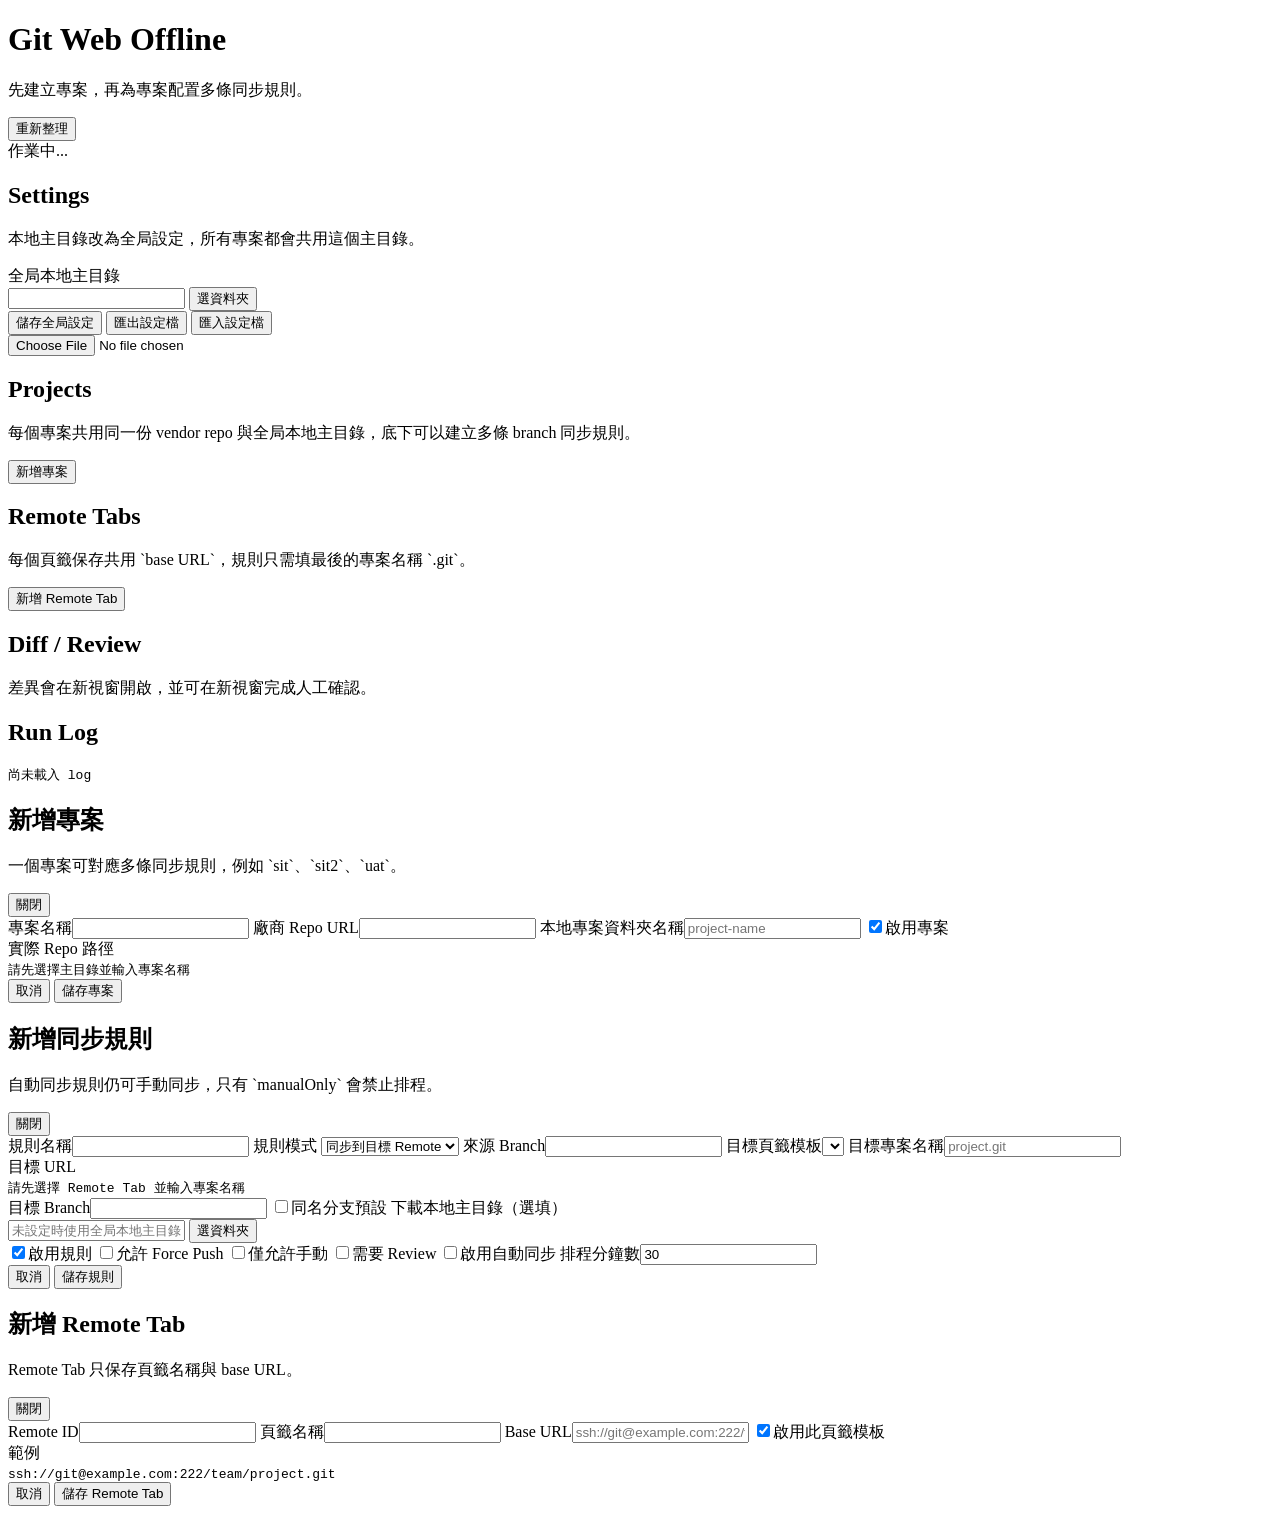
==== static/index.html @ f12295cd "Allow custom download workspace" ====
<!doctype html>
<html lang="zh-Hant">
<head>
  <meta charset="utf-8">
  <meta name="viewport" content="width=device-width, initial-scale=1">
  <title>Git Web Offline</title>
  <link rel="stylesheet" href="/styles.css">
</head>
<body>
  <header class="hero">
    <div>
      <h1>Git Web Offline</h1>
      <p>先建立專案，再為專案配置多條同步規則。</p>
    </div>
    <button id="refreshButton">重新整理</button>
  </header>

  <div id="toast" class="toast hidden"></div>
  <div id="loadingOverlay" class="loading-overlay hidden" aria-live="polite" aria-busy="true">
    <div class="loading-card">
      <div class="spinner" aria-hidden="true"></div>
      <div id="loadingMessage">作業中...</div>
    </div>
  </div>

  <main class="layout">
    <section class="panel">
      <div class="panel-head">
        <div>
          <h2>Settings</h2>
          <p class="panel-copy">本地主目錄改為全局設定，所有專案都會共用這個主目錄。</p>
        </div>
      </div>
      <div class="form-grid">
        <label>全局本地主目錄
          <div class="picker-row">
            <input id="globalWorkspaceRoot" required>
            <button type="button" class="secondary" id="pickGlobalWorkspaceRootButton">選資料夾</button>
          </div>
        </label>
        <div class="inline-actions">
          <button id="saveSystemSettingsButton">儲存全局設定</button>
          <button type="button" class="secondary" id="exportConfigButton">匯出設定檔</button>
          <button type="button" class="secondary" id="importConfigButton">匯入設定檔</button>
        </div>
        <input type="file" id="importConfigFile" accept="application/json,.json" class="hidden">
      </div>
    </section>

    <section class="panel">
      <div class="panel-head">
        <div>
          <h2>Projects</h2>
          <p class="panel-copy">每個專案共用同一份 vendor repo 與全局本地主目錄，底下可以建立多條 branch 同步規則。</p>
        </div>
        <button id="newProjectButton">新增專案</button>
      </div>
      <div id="projectList"></div>
    </section>

    <section class="panel">
      <div class="panel-head">
        <div>
          <h2>Remote Tabs</h2>
          <p class="panel-copy">每個頁籤保存共用 `base URL`，規則只需填最後的專案名稱 `.git`。</p>
        </div>
        <button id="newRemoteButton">新增 Remote Tab</button>
      </div>
      <div id="remoteTabs" class="tabs"></div>
      <div id="remoteTable"></div>
    </section>

    <section class="panel two-col">
      <div>
        <h2>Diff / Review</h2>
        <div id="diffView" class="viewer empty">差異會在新視窗開啟，並可在新視窗完成人工確認。</div>
      </div>
      <div>
        <h2>Run Log</h2>
        <pre id="logView" class="viewer">尚未載入 log</pre>
      </div>
    </section>
  </main>

  <div id="projectModal" class="modal hidden">
    <div class="modal-backdrop" data-close-modal="projectModal"></div>
    <section class="modal-card">
      <div class="modal-head">
        <div>
          <h2 id="projectModalTitle">新增專案</h2>
          <p class="panel-copy">一個專案可對應多條同步規則，例如 `sit`、`sit2`、`uat`。</p>
        </div>
        <button type="button" class="secondary icon-button" data-close-modal="projectModal">關閉</button>
      </div>
      <form id="projectForm" class="form-grid">
        <input type="hidden" id="projectId">
        <label>專案名稱<input id="projectName" required></label>
        <label>廠商 Repo URL<input id="vendorRepoUrl" required></label>
        <label>本地專案資料夾名稱<input id="localProjectName" placeholder="project-name" required></label>
        <label class="checkbox"><input type="checkbox" id="projectEnabled" checked>啟用專案</label>
        <div class="preview-box">
          <div class="preview-label">實際 Repo 路徑</div>
          <code id="localRepoPathPreview">請先選擇主目錄並輸入專案名稱</code>
        </div>
        <div class="modal-actions">
          <button type="button" class="secondary" data-close-modal="projectModal">取消</button>
          <button type="submit">儲存專案</button>
        </div>
      </form>
    </section>
  </div>

  <div id="ruleModal" class="modal hidden">
    <div class="modal-backdrop" data-close-modal="ruleModal"></div>
    <section class="modal-card">
      <div class="modal-head">
        <div>
          <h2 id="ruleModalTitle">新增同步規則</h2>
          <p class="panel-copy">自動同步規則仍可手動同步，只有 `manualOnly` 會禁止排程。</p>
        </div>
        <button type="button" class="secondary icon-button" data-close-modal="ruleModal">關閉</button>
      </div>
      <form id="ruleForm" class="form-grid">
        <input type="hidden" id="ruleProjectId">
        <input type="hidden" id="ruleId">
        <label>規則名稱<input id="ruleName" required></label>
        <label>規則模式
          <select id="ruleMode">
            <option value="sync">同步到目標 Remote</option>
            <option value="download-only">只下載到本地</option>
          </select>
        </label>
        <label>來源 Branch<input id="sourceBranch" required></label>
        <label class="sync-only-field">目標頁籤模板<select id="targetRemoteId" required></select></label>
        <label class="sync-only-field">目標專案名稱<input id="targetRepoName" placeholder="project.git" required></label>
        <div class="preview-box sync-only-field">
          <div class="preview-label">目標 URL</div>
          <code id="targetUrlPreview">請先選擇 Remote Tab 並輸入專案名稱</code>
        </div>
        <label class="sync-only-field">目標 Branch<input id="targetBranch" required></label>
        <label class="checkbox sync-only-field"><input type="checkbox" id="sameBranchNameExpected">同名分支預設</label>
        <label class="download-only-field hidden">下載本地主目錄（選填）
          <div class="picker-row">
            <input id="downloadWorkspaceRoot" placeholder="未設定時使用全局本地主目錄">
            <button type="button" class="secondary" id="pickDownloadWorkspaceRootButton">選資料夾</button>
          </div>
        </label>
        <label class="checkbox"><input type="checkbox" id="ruleEnabled" checked>啟用規則</label>
        <label class="checkbox sync-only-field"><input type="checkbox" id="allowForcePush">允許 Force Push</label>
        <label class="checkbox"><input type="checkbox" id="manualOnly">僅允許手動</label>
        <label class="checkbox sync-only-field"><input type="checkbox" id="reviewRequired">需要 Review</label>
        <label class="checkbox"><input type="checkbox" id="scheduleEnabled">啟用自動同步</label>
        <label>排程分鐘數<input type="number" id="intervalMinutes" min="1" value="30"></label>
        <div class="modal-actions">
          <button type="button" class="secondary" data-close-modal="ruleModal">取消</button>
          <button type="submit">儲存規則</button>
        </div>
      </form>
    </section>
  </div>

  <div id="remoteModal" class="modal hidden">
    <div class="modal-backdrop" data-close-modal="remoteModal"></div>
    <section class="modal-card">
      <div class="modal-head">
        <div>
          <h2 id="remoteModalTitle">新增 Remote Tab</h2>
          <p class="panel-copy">Remote Tab 只保存頁籤名稱與 base URL。</p>
        </div>
        <button type="button" class="secondary icon-button" data-close-modal="remoteModal">關閉</button>
      </div>
      <form id="remoteForm" class="form-grid">
        <input type="hidden" id="remoteOriginalId">
        <label>Remote ID<input id="remoteId" required></label>
        <label>頁籤名稱<input id="remoteName" required></label>
        <label>Base URL<input id="remoteBaseUrl" placeholder="ssh://git@example.com:222/team/" required></label>
        <label class="checkbox"><input type="checkbox" id="remoteEnabled" checked>啟用此頁籤模板</label>
        <div class="preview-box">
          <div class="preview-label">範例</div>
          <code id="remoteExamplePreview">ssh://git@example.com:222/team/project.git</code>
        </div>
        <div class="modal-actions">
          <button type="button" class="secondary" data-close-modal="remoteModal">取消</button>
          <button type="submit">儲存 Remote Tab</button>
        </div>
      </form>
    </section>
  </div>

  <script src="/app.js"></script>
</body>
</html>
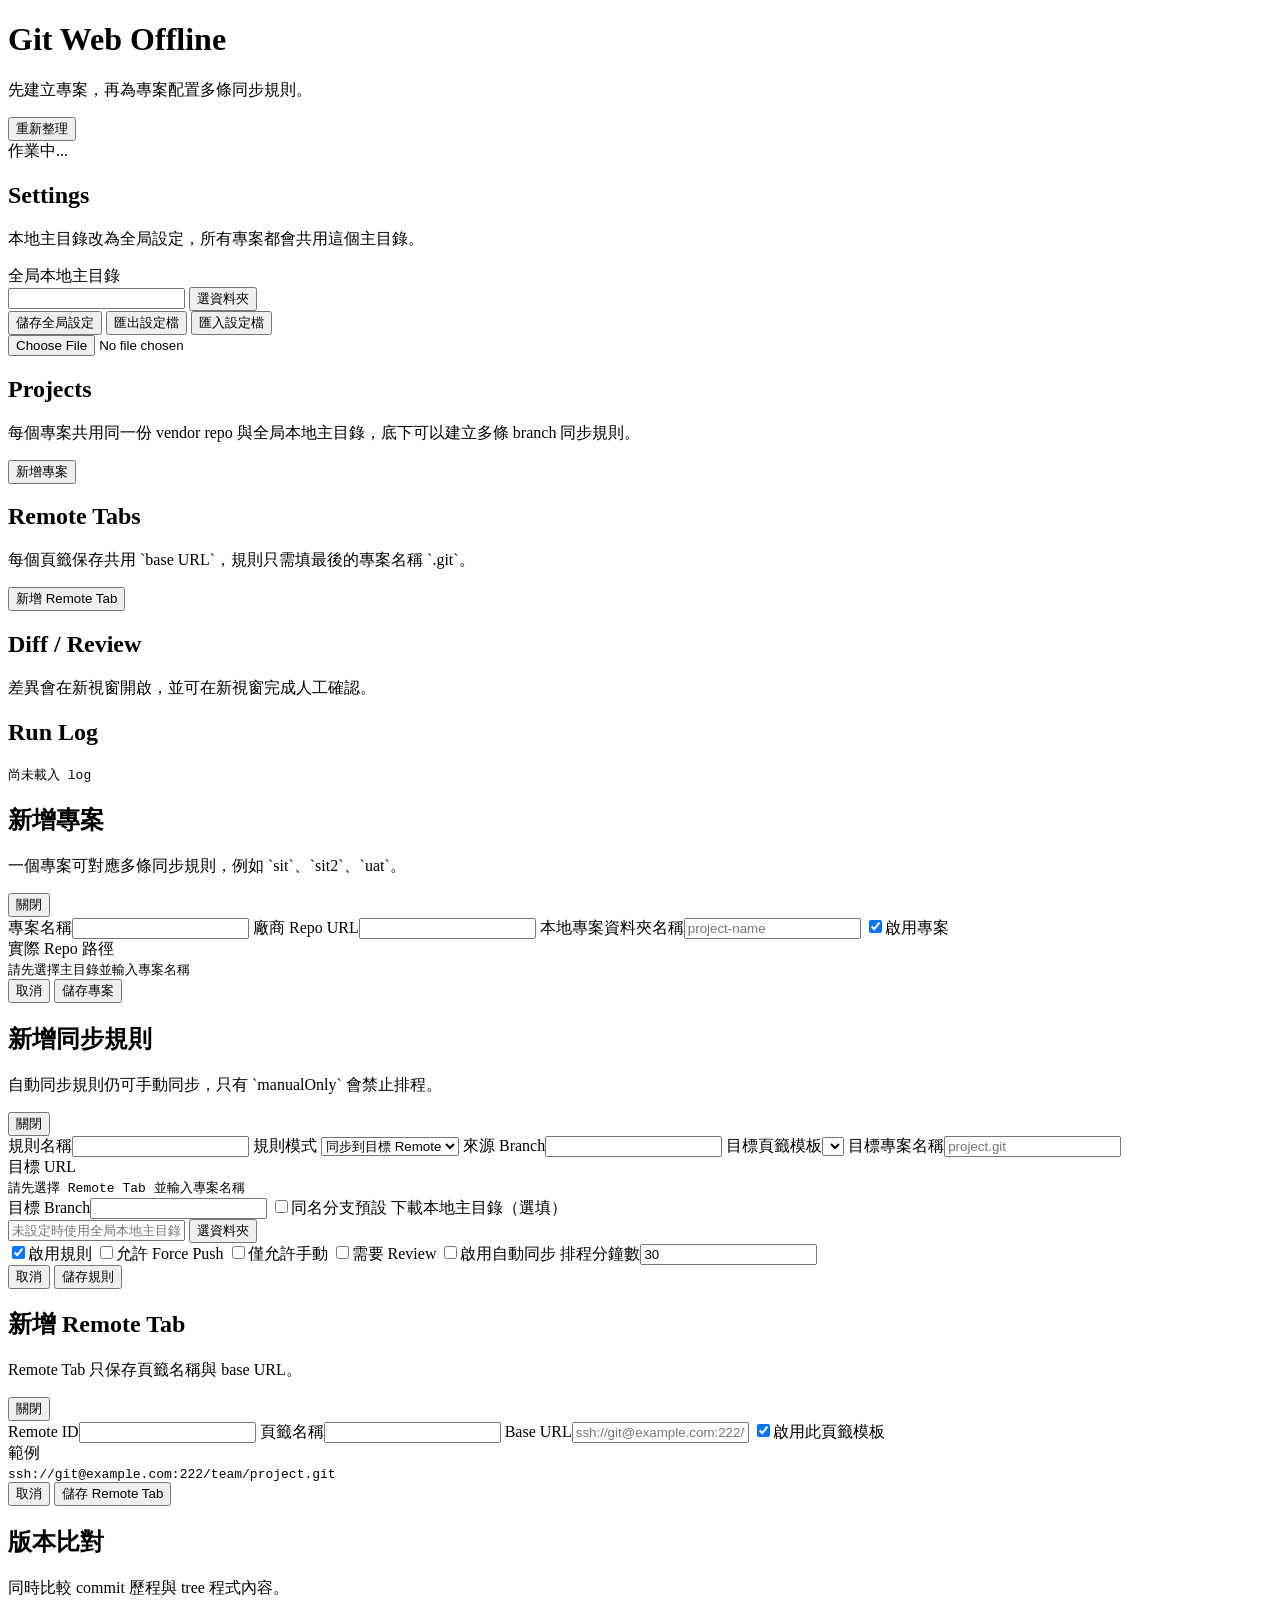
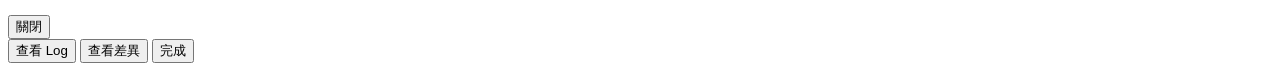
==== commit ef9a8693: "Add source target version comparison" ====
--- a/static/index.html
+++ b/static/index.html
@@ -187,6 +187,25 @@
     </section>
   </div>
 
+  <div id="versionCompareModal" class="modal hidden">
+    <div class="modal-backdrop" data-close-modal="versionCompareModal"></div>
+    <section class="modal-card version-compare-card">
+      <div class="modal-head">
+        <div>
+          <h2>版本比對</h2>
+          <p class="panel-copy">同時比較 commit 歷程與 tree 程式內容。</p>
+        </div>
+        <button type="button" class="secondary icon-button" data-close-modal="versionCompareModal">關閉</button>
+      </div>
+      <div id="versionCompareContent" class="version-compare-content"></div>
+      <div class="modal-actions">
+        <button type="button" class="secondary" id="versionCompareLogButton">查看 Log</button>
+        <button type="button" class="secondary" id="versionCompareDiffButton">查看差異</button>
+        <button type="button" data-close-modal="versionCompareModal">完成</button>
+      </div>
+    </section>
+  </div>
+
   <script src="/app.js"></script>
 </body>
 </html>
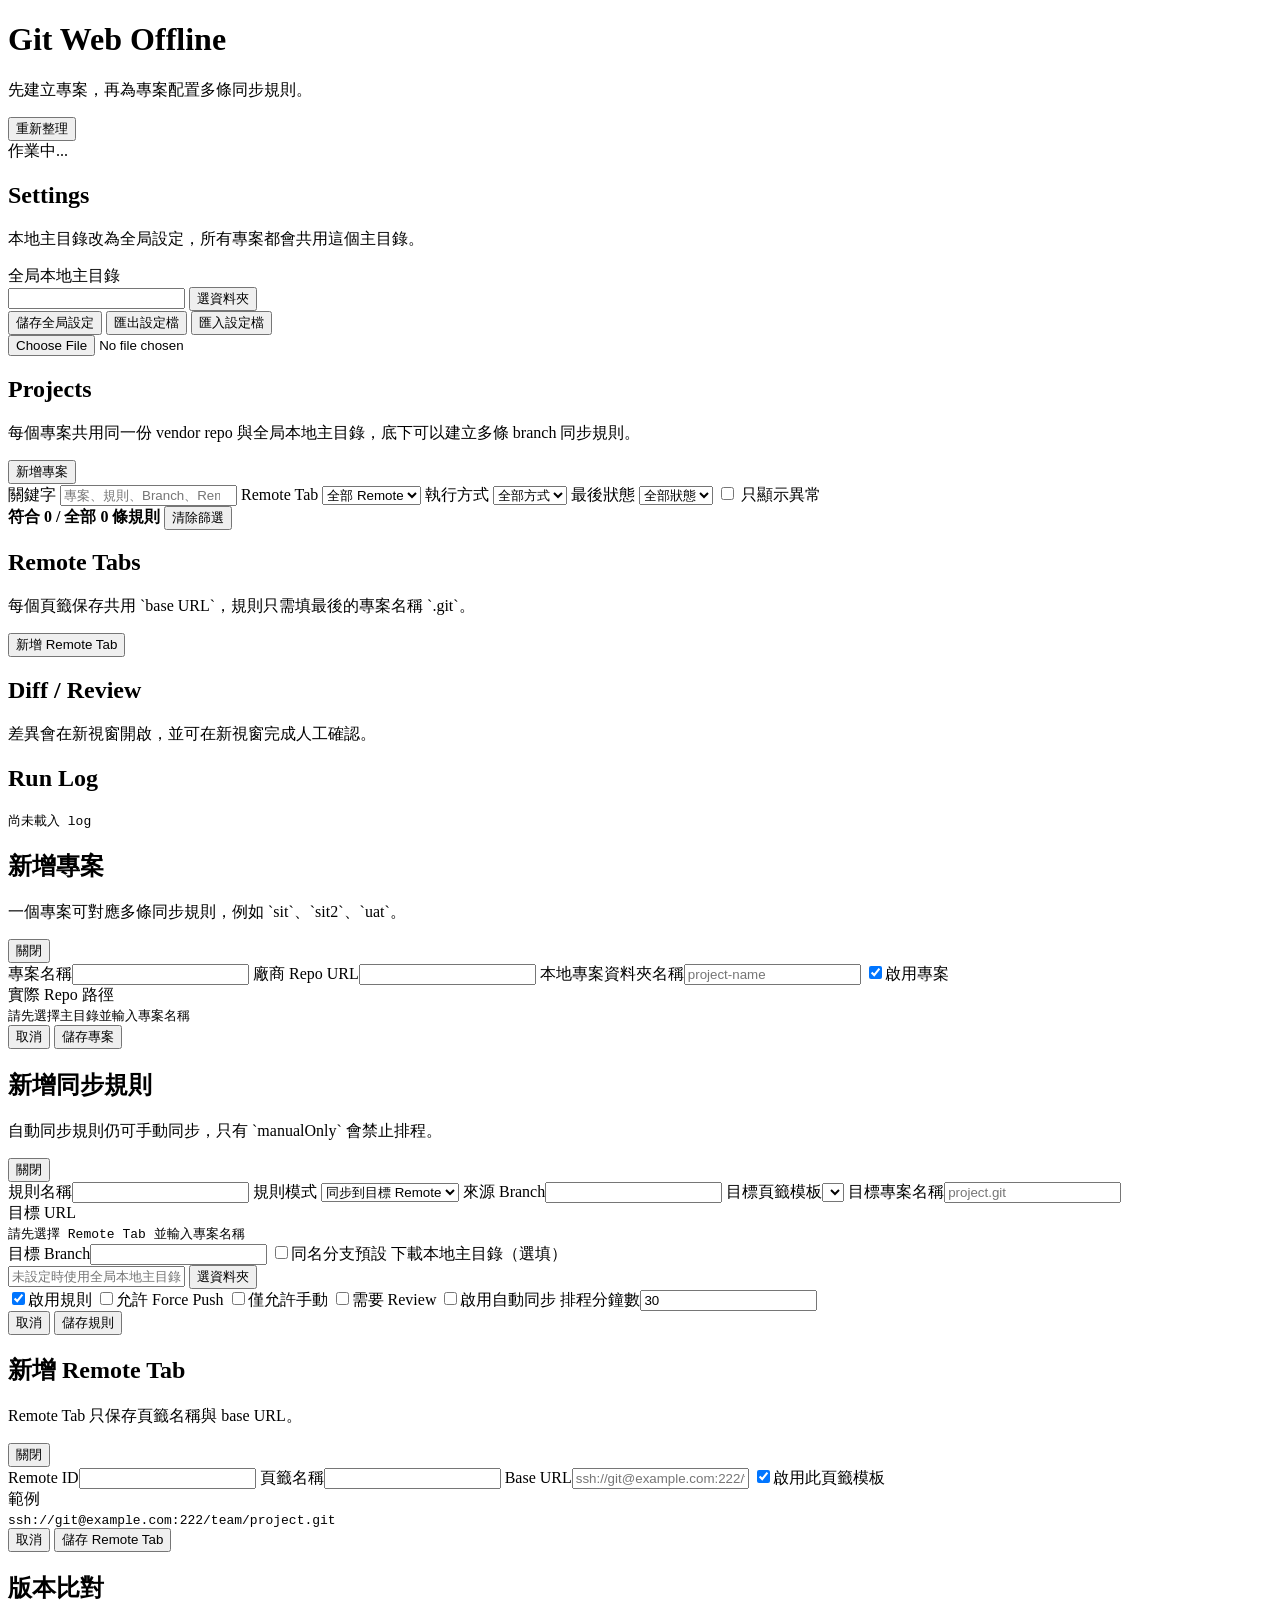
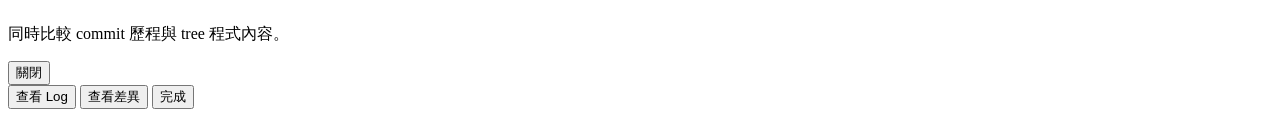
==== commit 08451404: "Add project rule filters" ====
--- a/static/index.html
+++ b/static/index.html
@@ -55,6 +55,46 @@
         </div>
         <button id="newProjectButton">新增專案</button>
       </div>
+      <div class="rule-filter-bar" aria-label="規則篩選">
+        <label class="rule-filter-keyword">
+          <span>關鍵字</span>
+          <input id="ruleFilterKeyword" type="search" placeholder="專案、規則、Branch、Remote...">
+        </label>
+        <label>
+          <span>Remote Tab</span>
+          <select id="ruleFilterRemote">
+            <option value="all">全部 Remote</option>
+          </select>
+        </label>
+        <label>
+          <span>執行方式</span>
+          <select id="ruleFilterExecution">
+            <option value="all">全部方式</option>
+            <option value="automatic">自動同步</option>
+            <option value="manual">僅手動</option>
+          </select>
+        </label>
+        <label>
+          <span>最後狀態</span>
+          <select id="ruleFilterStatus">
+            <option value="all">全部狀態</option>
+            <option value="never">尚未執行</option>
+            <option value="queued">排隊中</option>
+            <option value="running">執行中</option>
+            <option value="success">成功</option>
+            <option value="failed">失敗</option>
+            <option value="interrupted">中斷</option>
+          </select>
+        </label>
+        <label class="rule-filter-check">
+          <input id="ruleFilterAbnormal" type="checkbox">
+          <span>只顯示異常</span>
+        </label>
+        <div class="rule-filter-actions">
+          <strong id="ruleFilterSummary">符合 0 / 全部 0 條規則</strong>
+          <button type="button" class="secondary" id="clearRuleFiltersButton">清除篩選</button>
+        </div>
+      </div>
       <div id="projectList"></div>
     </section>
 
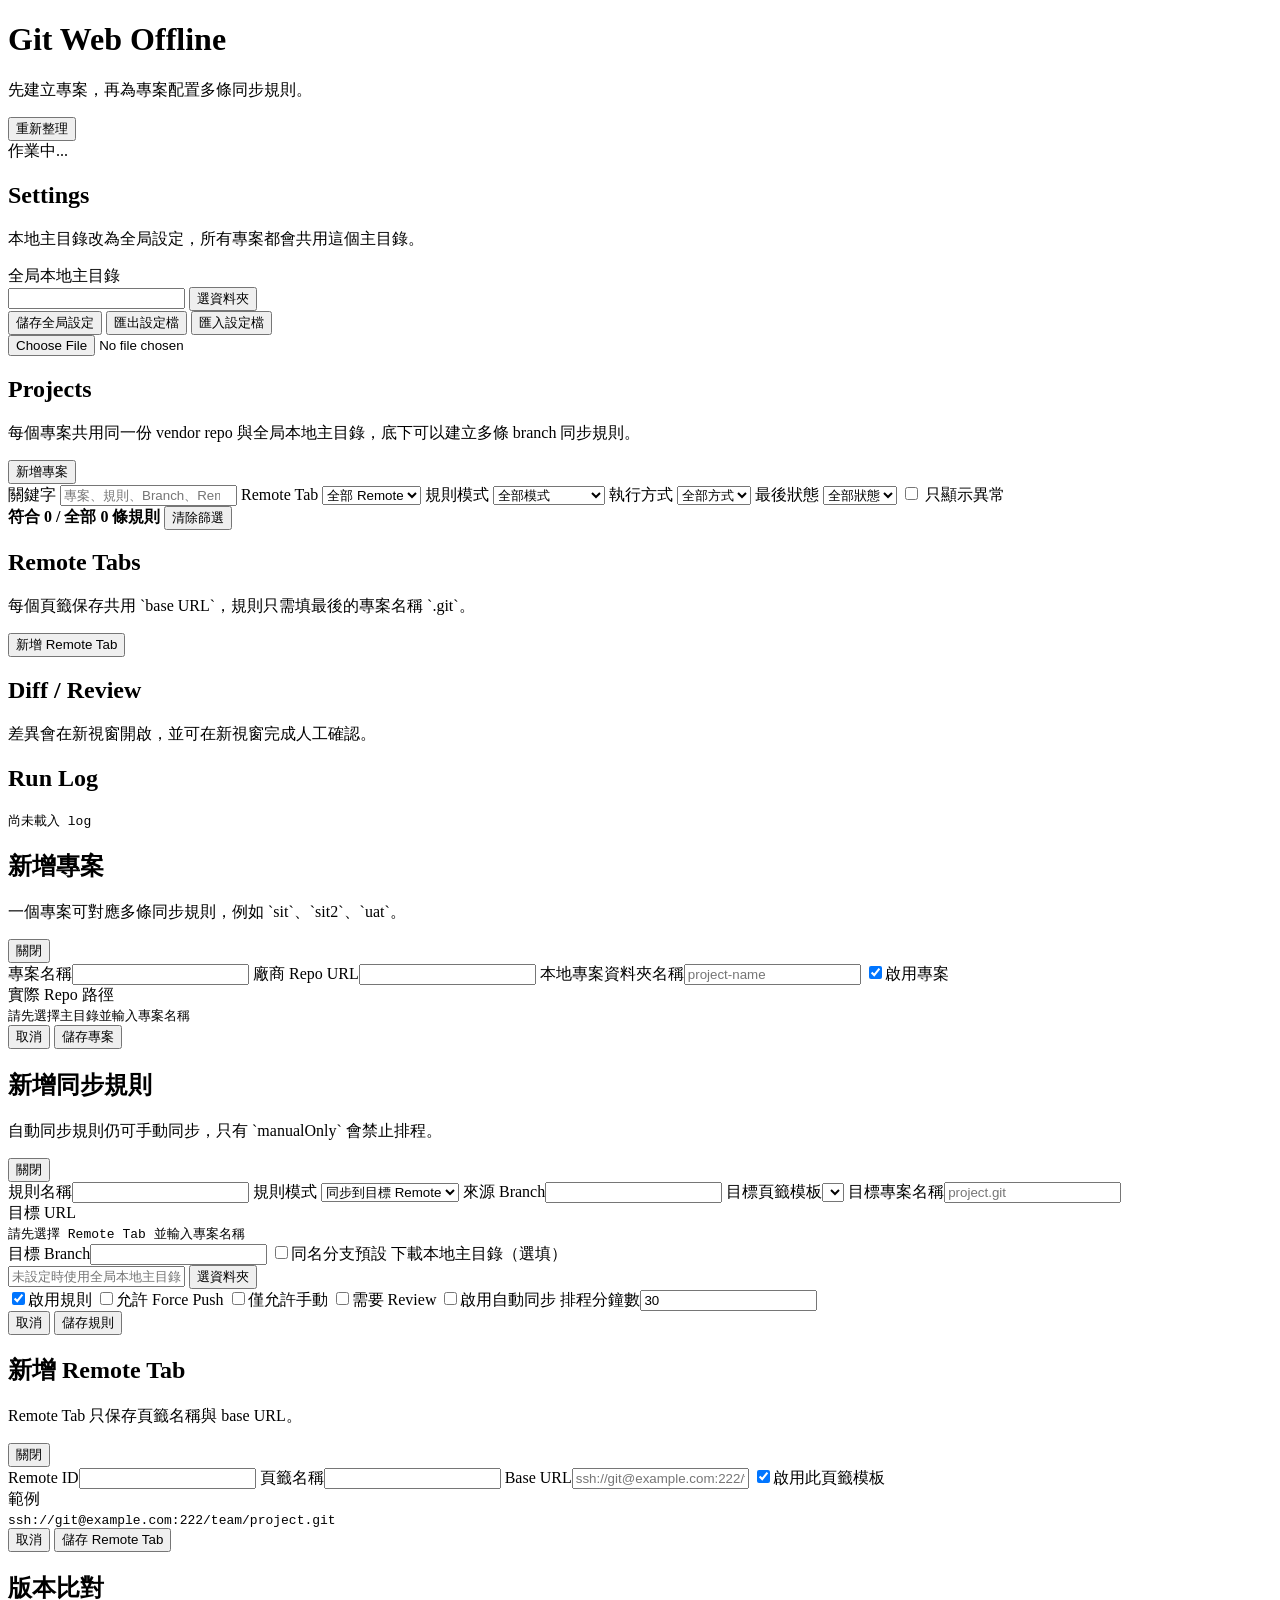
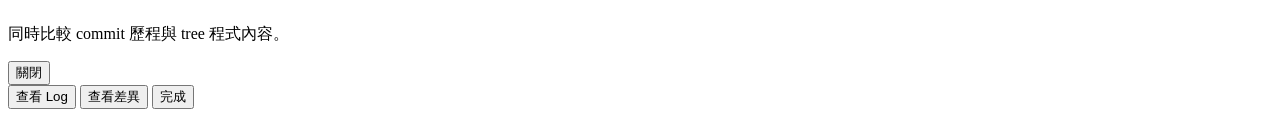
==== commit d792beff: "Add rule mode filter" ====
--- a/static/index.html
+++ b/static/index.html
@@ -67,6 +67,14 @@
           </select>
         </label>
         <label>
+          <span>規則模式</span>
+          <select id="ruleFilterMode">
+            <option value="all">全部模式</option>
+            <option value="sync">同步到 Remote</option>
+            <option value="download-only">只下載到本地</option>
+          </select>
+        </label>
+        <label>
           <span>執行方式</span>
           <select id="ruleFilterExecution">
             <option value="all">全部方式</option>
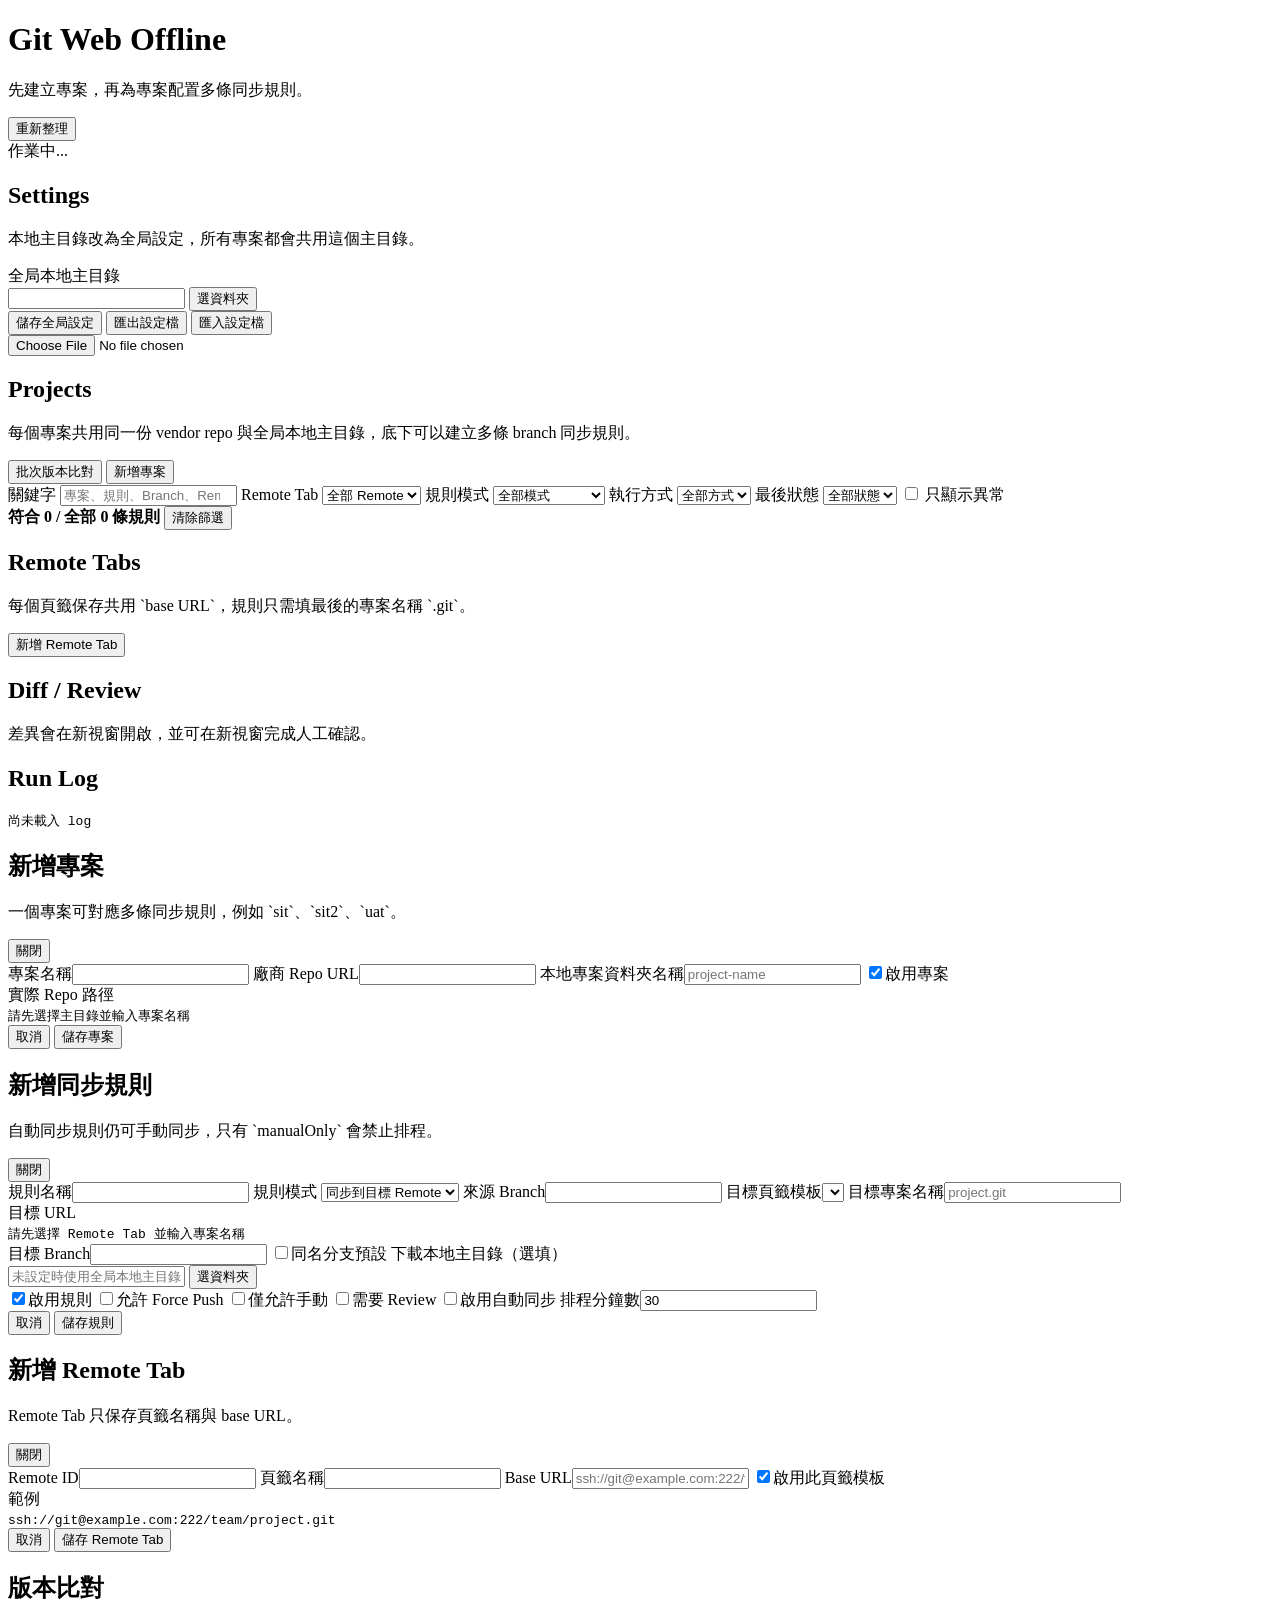
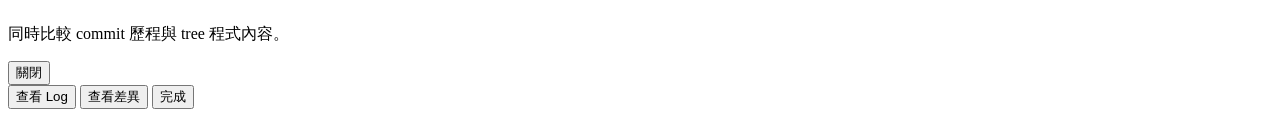
==== commit 0e47c25a: "Add batch version comparison" ====
--- a/static/index.html
+++ b/static/index.html
@@ -53,7 +53,10 @@
           <h2>Projects</h2>
           <p class="panel-copy">每個專案共用同一份 vendor repo 與全局本地主目錄，底下可以建立多條 branch 同步規則。</p>
         </div>
-        <button id="newProjectButton">新增專案</button>
+        <div class="inline-actions">
+          <button type="button" class="secondary" id="batchVersionCompareButton">批次版本比對</button>
+          <button id="newProjectButton">新增專案</button>
+        </div>
       </div>
       <div class="rule-filter-bar" aria-label="規則篩選">
         <label class="rule-filter-keyword">
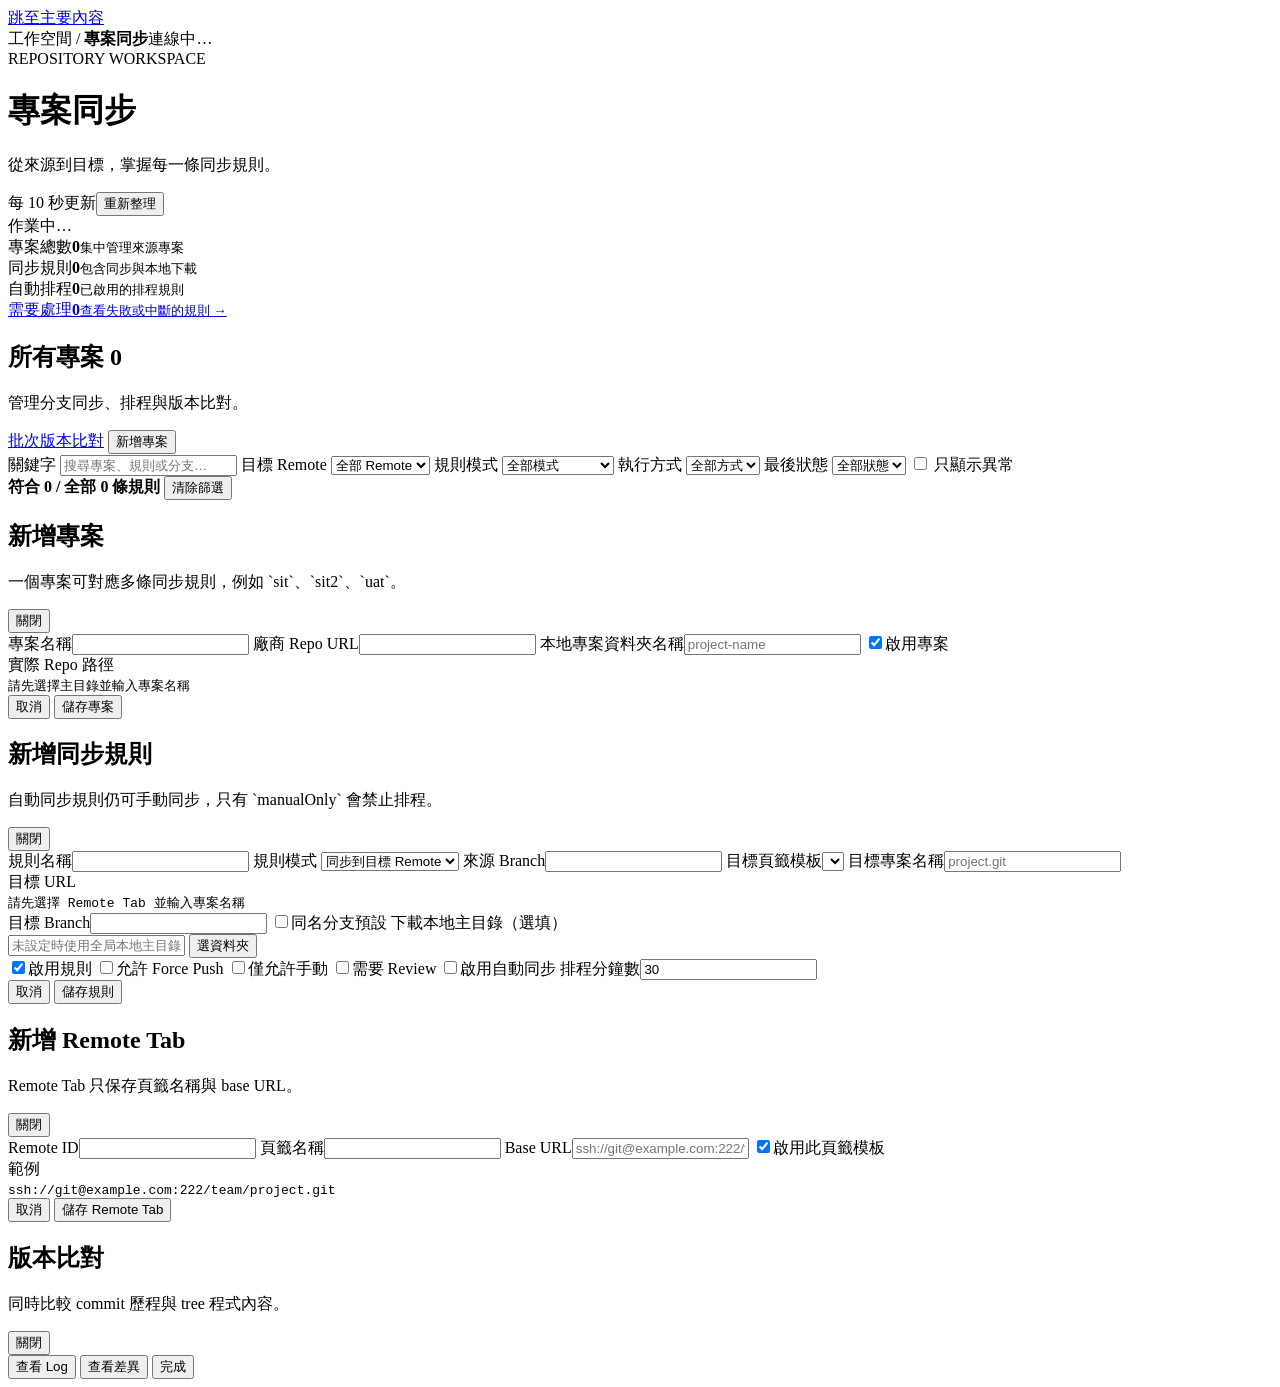
==== commit 8926161c: "Redesign offline Git workspace UI and improve batch selection" ====
--- a/static/index.html
+++ b/static/index.html
@@ -4,31 +4,41 @@
   <meta charset="utf-8">
   <meta name="viewport" content="width=device-width, initial-scale=1">
   <title>Git Web Offline</title>
+  <meta name="theme-color" content="#f5f7f6">
   <link rel="stylesheet" href="/styles.css">
 </head>
-<body>
+<body class="dashboard-page">
+  <a class="skip-link" href="#mainContent">跳至主要內容</a>
+  <div class="workspace-topbar"><span>工作空間 <span aria-hidden="true">/</span> <strong id="workspaceBreadcrumb">專案同步</strong></span><span class="connection-indicator" id="connectionIndicator">連線中…</span></div>
   <header class="hero">
     <div>
-      <h1>Git Web Offline</h1>
-      <p>先建立專案，再為專案配置多條同步規則。</p>
+      <span class="eyebrow" id="workspaceEyebrow">REPOSITORY WORKSPACE</span>
+      <h1 id="workspaceTitle">專案同步</h1>
+      <p id="workspaceDescription">從來源到目標，掌握每一條同步規則。</p>
     </div>
-    <button id="refreshButton">重新整理</button>
+    <div class="inline-actions"><span class="refresh-hint" id="lastRefreshedAt">每 10 秒更新</span><button class="secondary" id="refreshButton" data-icon="refresh">重新整理</button></div>
   </header>
 
-  <div id="toast" class="toast hidden"></div>
+  <div id="toast" class="toast hidden" role="status" aria-live="polite" aria-atomic="true"></div>
   <div id="loadingOverlay" class="loading-overlay hidden" aria-live="polite" aria-busy="true">
     <div class="loading-card">
       <div class="spinner" aria-hidden="true"></div>
-      <div id="loadingMessage">作業中...</div>
+      <div id="loadingMessage">作業中…</div>
     </div>
   </div>
 
-  <main class="layout">
-    <section class="panel">
+  <main class="layout" id="mainContent" tabindex="-1">
+    <section class="overview-grid" data-workspace-view="projects" aria-label="同步概況">
+      <div class="overview-item"><span>專案總數</span><strong id="overviewProjects">0</strong><small>集中管理來源專案</small></div>
+      <div class="overview-item"><span>同步規則</span><strong id="overviewRules">0</strong><small id="overviewDownloadRules">包含同步與本地下載</small></div>
+      <div class="overview-item"><span><i class="status-dot success" aria-hidden="true"></i> 自動排程</span><strong id="overviewScheduled">0</strong><small>已啟用的排程規則</small></div>
+      <a class="overview-item overview-attention" href="#projects" id="showFailedRules"><span><i class="status-dot failed" aria-hidden="true"></i> 需要處理</span><strong id="overviewFailed">0</strong><small>查看失敗或中斷的規則 <span aria-hidden="true">→</span></small></a>
+    </section>
+    <section class="panel" data-workspace-view="settings" hidden>
       <div class="panel-head">
         <div>
-          <h2>Settings</h2>
-          <p class="panel-copy">本地主目錄改為全局設定，所有專案都會共用這個主目錄。</p>
+          <h2>本地工作目錄</h2>
+          <p class="panel-copy">設定存放專案的主目錄。下載規則可另外指定位置。</p>
         </div>
       </div>
       <div class="form-grid">
@@ -47,24 +57,24 @@
       </div>
     </section>
 
-    <section class="panel">
+    <section class="panel projects-panel" data-workspace-view="projects">
       <div class="panel-head">
         <div>
-          <h2>Projects</h2>
-          <p class="panel-copy">每個專案共用同一份 vendor repo 與全局本地主目錄，底下可以建立多條 branch 同步規則。</p>
+          <h2>所有專案 <span class="section-count" id="projectCount">0</span></h2>
+          <p class="panel-copy">管理分支同步、排程與版本比對。</p>
         </div>
         <div class="inline-actions">
-          <button type="button" class="secondary" id="batchVersionCompareButton">批次版本比對</button>
-          <button id="newProjectButton">新增專案</button>
+          <a class="button secondary" href="/batch-version.html" target="_blank" rel="noopener" data-icon="compare">批次版本比對</a>
+          <button id="newProjectButton" data-icon="plus">新增專案</button>
         </div>
       </div>
       <div class="rule-filter-bar" aria-label="規則篩選">
         <label class="rule-filter-keyword">
           <span>關鍵字</span>
-          <input id="ruleFilterKeyword" type="search" placeholder="專案、規則、Branch、Remote...">
-        </label>
-        <label>
-          <span>Remote Tab</span>
+          <input id="ruleFilterKeyword" type="search" placeholder="搜尋專案、規則或分支…">
+        </label>
+        <label>
+          <span>目標 Remote</span>
           <select id="ruleFilterRemote">
             <option value="all">全部 Remote</option>
           </select>
@@ -109,25 +119,25 @@
       <div id="projectList"></div>
     </section>
 
-    <section class="panel">
+    <section class="panel" data-workspace-view="remotes" hidden>
       <div class="panel-head">
         <div>
-          <h2>Remote Tabs</h2>
-          <p class="panel-copy">每個頁籤保存共用 `base URL`，規則只需填最後的專案名稱 `.git`。</p>
-        </div>
-        <button id="newRemoteButton">新增 Remote Tab</button>
+          <h2>Remote 模板</h2>
+          <p class="panel-copy">依環境管理共用的 Base URL，規則只需填入專案名稱。</p>
+        </div>
+        <button id="newRemoteButton" data-icon="plus">新增 Remote</button>
       </div>
       <div id="remoteTabs" class="tabs"></div>
       <div id="remoteTable"></div>
     </section>
 
-    <section class="panel two-col">
+    <section class="panel two-col" data-workspace-view="activity" hidden>
       <div>
-        <h2>Diff / Review</h2>
+        <h2>差異審查</h2>
         <div id="diffView" class="viewer empty">差異會在新視窗開啟，並可在新視窗完成人工確認。</div>
       </div>
       <div>
-        <h2>Run Log</h2>
+        <h2>執行紀錄</h2>
         <pre id="logView" class="viewer">尚未載入 log</pre>
       </div>
     </section>
@@ -257,6 +267,7 @@
     </section>
   </div>
 
+  <script src="/ui.js"></script>
   <script src="/app.js"></script>
 </body>
 </html>
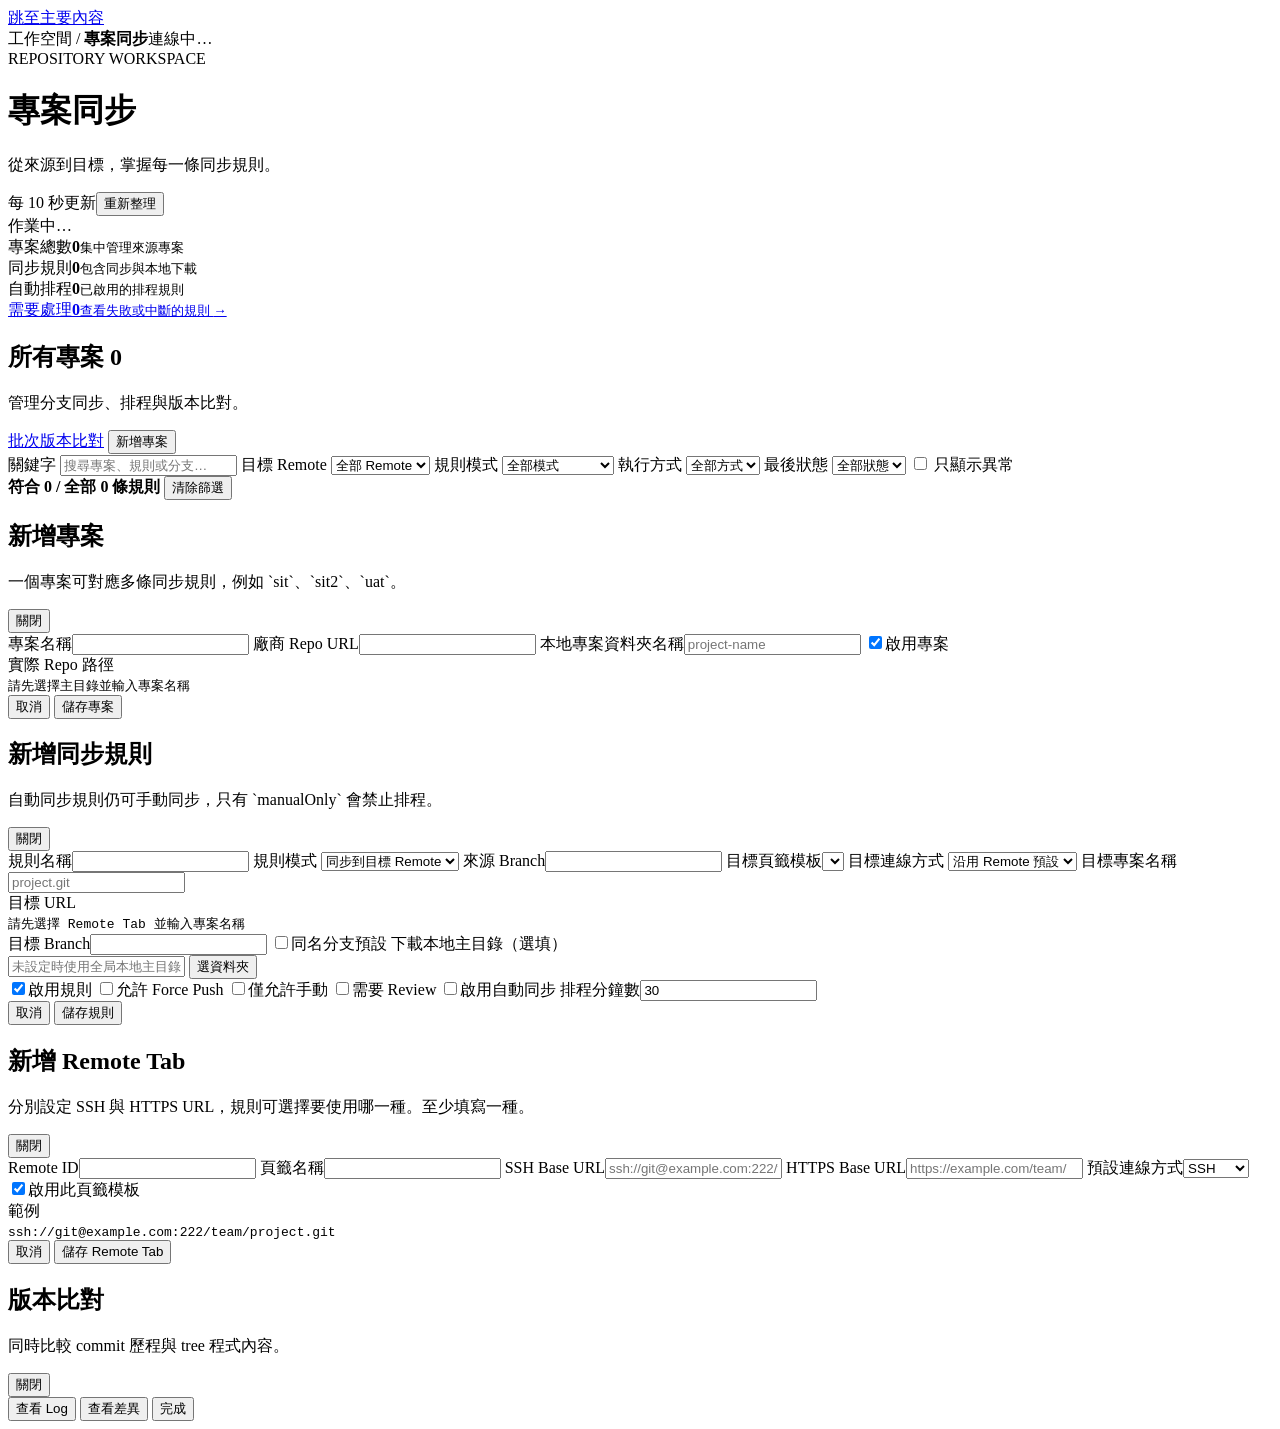
==== commit d64ad5b1: "Support SSH and HTTPS target URLs per sync rule" ====
--- a/static/index.html
+++ b/static/index.html
@@ -193,6 +193,13 @@
         </label>
         <label>來源 Branch<input id="sourceBranch" required></label>
         <label class="sync-only-field">目標頁籤模板<select id="targetRemoteId" required></select></label>
+        <label class="sync-only-field">目標連線方式
+          <select id="targetProtocol">
+            <option value="default">沿用 Remote 預設</option>
+            <option value="ssh">SSH</option>
+            <option value="https">HTTPS</option>
+          </select>
+        </label>
         <label class="sync-only-field">目標專案名稱<input id="targetRepoName" placeholder="project.git" required></label>
         <div class="preview-box sync-only-field">
           <div class="preview-label">目標 URL</div>
@@ -226,7 +233,7 @@
       <div class="modal-head">
         <div>
           <h2 id="remoteModalTitle">新增 Remote Tab</h2>
-          <p class="panel-copy">Remote Tab 只保存頁籤名稱與 base URL。</p>
+          <p class="panel-copy">分別設定 SSH 與 HTTPS URL，規則可選擇要使用哪一種。至少填寫一種。</p>
         </div>
         <button type="button" class="secondary icon-button" data-close-modal="remoteModal">關閉</button>
       </div>
@@ -234,7 +241,9 @@
         <input type="hidden" id="remoteOriginalId">
         <label>Remote ID<input id="remoteId" required></label>
         <label>頁籤名稱<input id="remoteName" required></label>
-        <label>Base URL<input id="remoteBaseUrl" placeholder="ssh://git@example.com:222/team/" required></label>
+        <label>SSH Base URL<input id="remoteBaseUrl" placeholder="ssh://git@example.com:222/team/"></label>
+        <label>HTTPS Base URL<input id="remoteHttpsBaseUrl" placeholder="https://example.com/team/"></label>
+        <label>預設連線方式<select id="remoteDefaultProtocol"><option value="ssh">SSH</option><option value="https">HTTPS</option></select></label>
         <label class="checkbox"><input type="checkbox" id="remoteEnabled" checked>啟用此頁籤模板</label>
         <div class="preview-box">
           <div class="preview-label">範例</div>
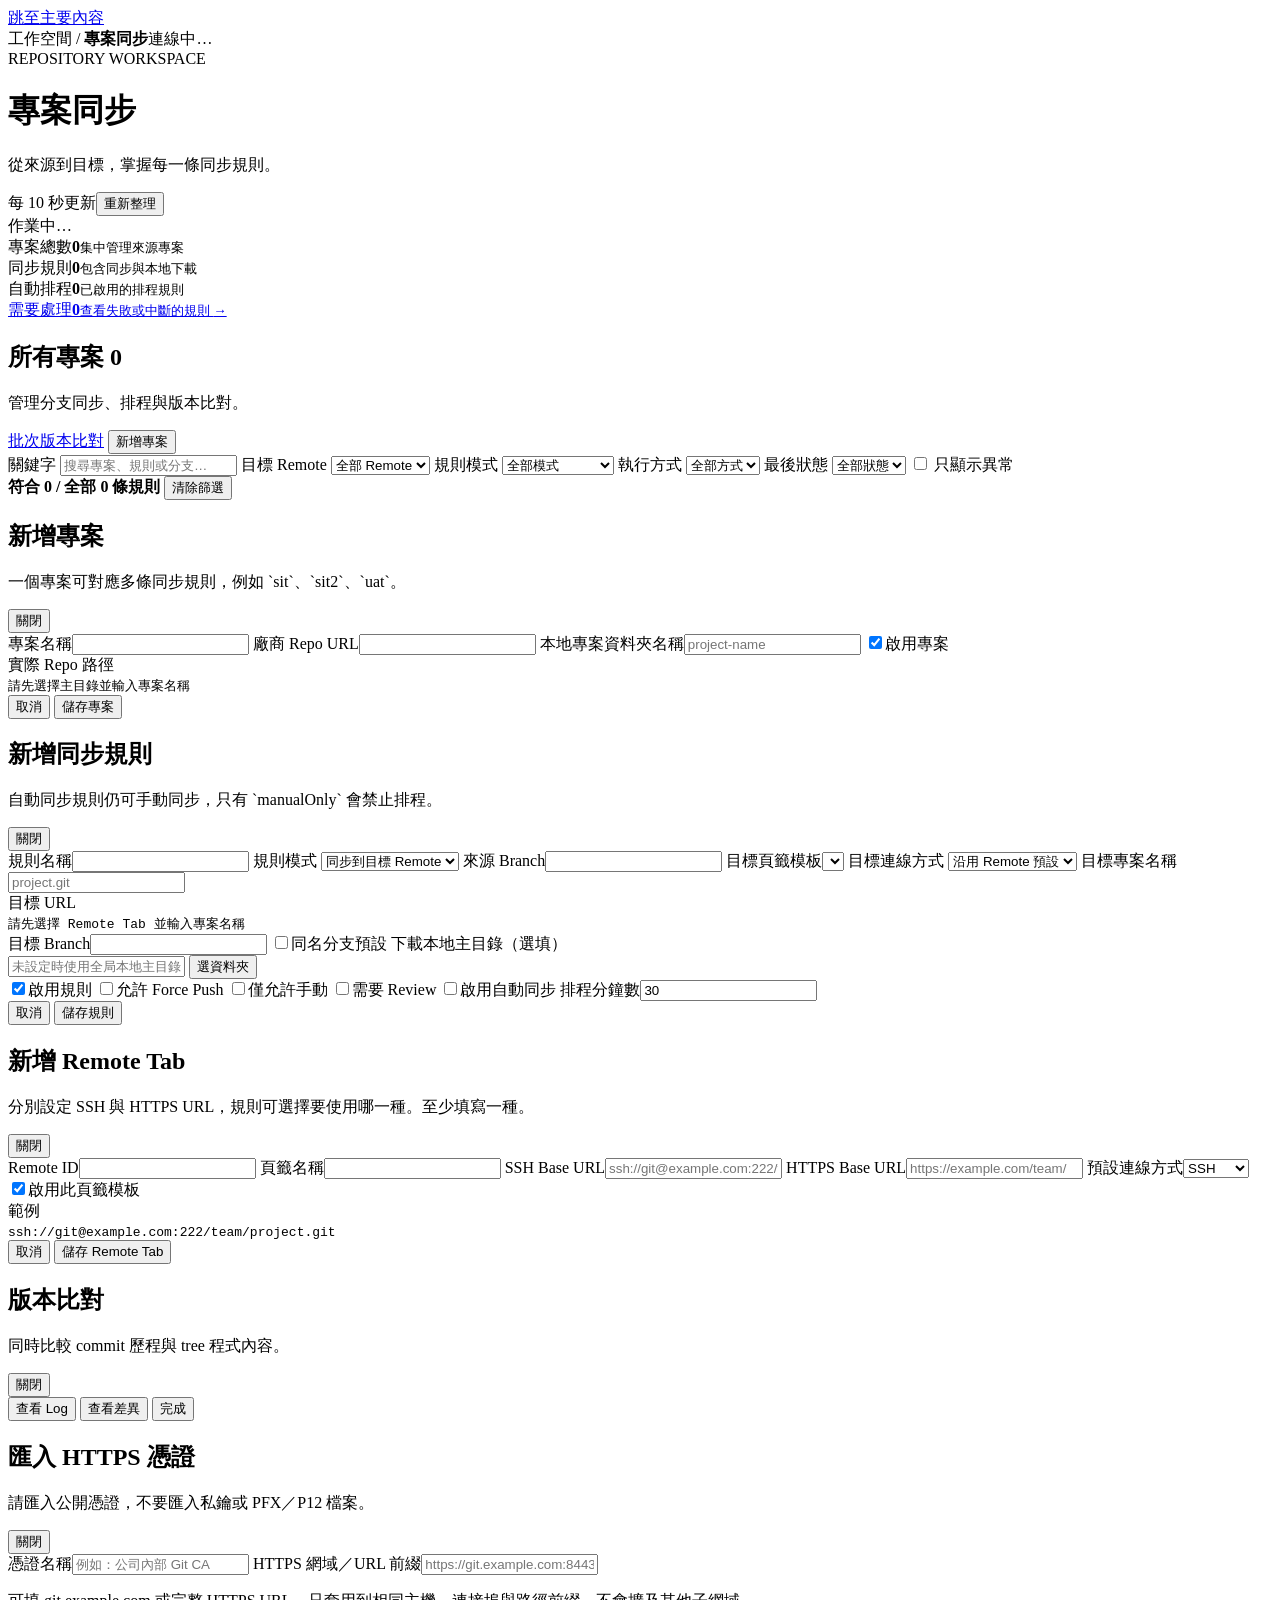
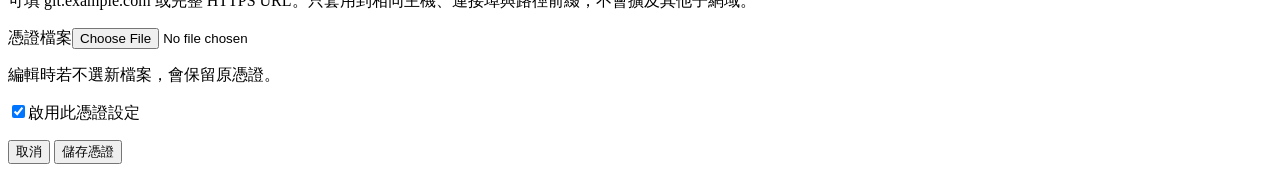
==== commit 49d895dd: "Add scoped HTTPS certificate trust settings" ====
--- a/static/index.html
+++ b/static/index.html
@@ -28,6 +28,10 @@
   </div>
 
   <main class="layout" id="mainContent" tabindex="-1">
+    <nav class="settings-tabs" data-workspace-view="settings certificates" hidden aria-label="設定分頁">
+      <a href="#settings">工作目錄與設定檔</a>
+      <a href="#certificates">HTTPS 憑證</a>
+    </nav>
     <section class="overview-grid" data-workspace-view="projects" aria-label="同步概況">
       <div class="overview-item"><span>專案總數</span><strong id="overviewProjects">0</strong><small>集中管理來源專案</small></div>
       <div class="overview-item"><span>同步規則</span><strong id="overviewRules">0</strong><small id="overviewDownloadRules">包含同步與本地下載</small></div>
@@ -55,6 +59,21 @@
         </div>
         <input type="file" id="importConfigFile" accept="application/json,.json" class="hidden">
       </div>
+    </section>
+
+    <section class="panel" data-workspace-view="certificates" hidden>
+      <div class="panel-head">
+        <div>
+          <h2>信任的 HTTPS 憑證</h2>
+          <p class="panel-copy">匯入內部 CA 或自簽伺服器憑證，指定要套用的網域與路徑。適用於來源和目標 HTTPS Repo。</p>
+        </div>
+        <div class="inline-actions">
+          <button type="button" class="secondary" id="refreshCertificatesButton" data-icon="refresh">重新載入</button>
+          <button type="button" id="newCertificateButton" data-icon="plus">匯入憑證</button>
+        </div>
+      </div>
+      <p class="certificate-hint">支援 PEM／DER 格式的 .pem、.crt、.cer 與憑證鏈（每檔最多 256 KB）。憑證及網域設定會包含在設定檔匯出中；不會關閉 SSL 驗證或修改全域 Git 設定。</p>
+      <div id="certificateList" class="certificate-list" aria-live="polite">尚未載入憑證</div>
     </section>
 
     <section class="panel projects-panel" data-workspace-view="projects">
@@ -276,6 +295,30 @@
     </section>
   </div>
 
+  <div id="certificateModal" class="modal hidden">
+    <div class="modal-backdrop" data-close-modal="certificateModal"></div>
+    <section class="modal-card">
+      <div class="modal-head">
+        <div><h2 id="certificateModalTitle">匯入 HTTPS 憑證</h2><p class="panel-copy">請匯入公開憑證，不要匯入私鑰或 PFX／P12 檔案。</p></div>
+        <button type="button" class="secondary" data-close-modal="certificateModal">關閉</button>
+      </div>
+      <form id="certificateForm" class="form-grid">
+        <input type="hidden" id="certificateId">
+        <label>憑證名稱<input id="certificateName" required placeholder="例如：公司內部 Git CA"></label>
+        <label>HTTPS 網域／URL 前綴<input id="certificateUrlPrefix" required placeholder="https://git.example.com:8443/team/" aria-describedby="certificatePrefixHelp"></label>
+        <p class="panel-copy" id="certificatePrefixHelp">可填 git.example.com 或完整 HTTPS URL。只套用到相同主機、連接埠與路徑前綴，不會擴及其他子網域。</p>
+        <label>憑證檔案<input type="file" id="certificateFile" accept=".pem,.crt,.cer" required aria-describedby="certificateFileHelp"></label>
+        <p class="panel-copy" id="certificateFileHelp">編輯時若不選新檔案，會保留原憑證。</p>
+        <label class="checkbox"><input type="checkbox" id="certificateEnabled" checked>啟用此憑證設定</label>
+        <p id="certificateFormError" class="certificate-form-error hidden" role="alert" tabindex="-1"></p>
+        <div class="modal-actions">
+          <button type="button" class="secondary" data-close-modal="certificateModal">取消</button>
+          <button type="submit">儲存憑證</button>
+        </div>
+      </form>
+    </section>
+  </div>
+
   <script src="/ui.js"></script>
   <script src="/app.js"></script>
 </body>
